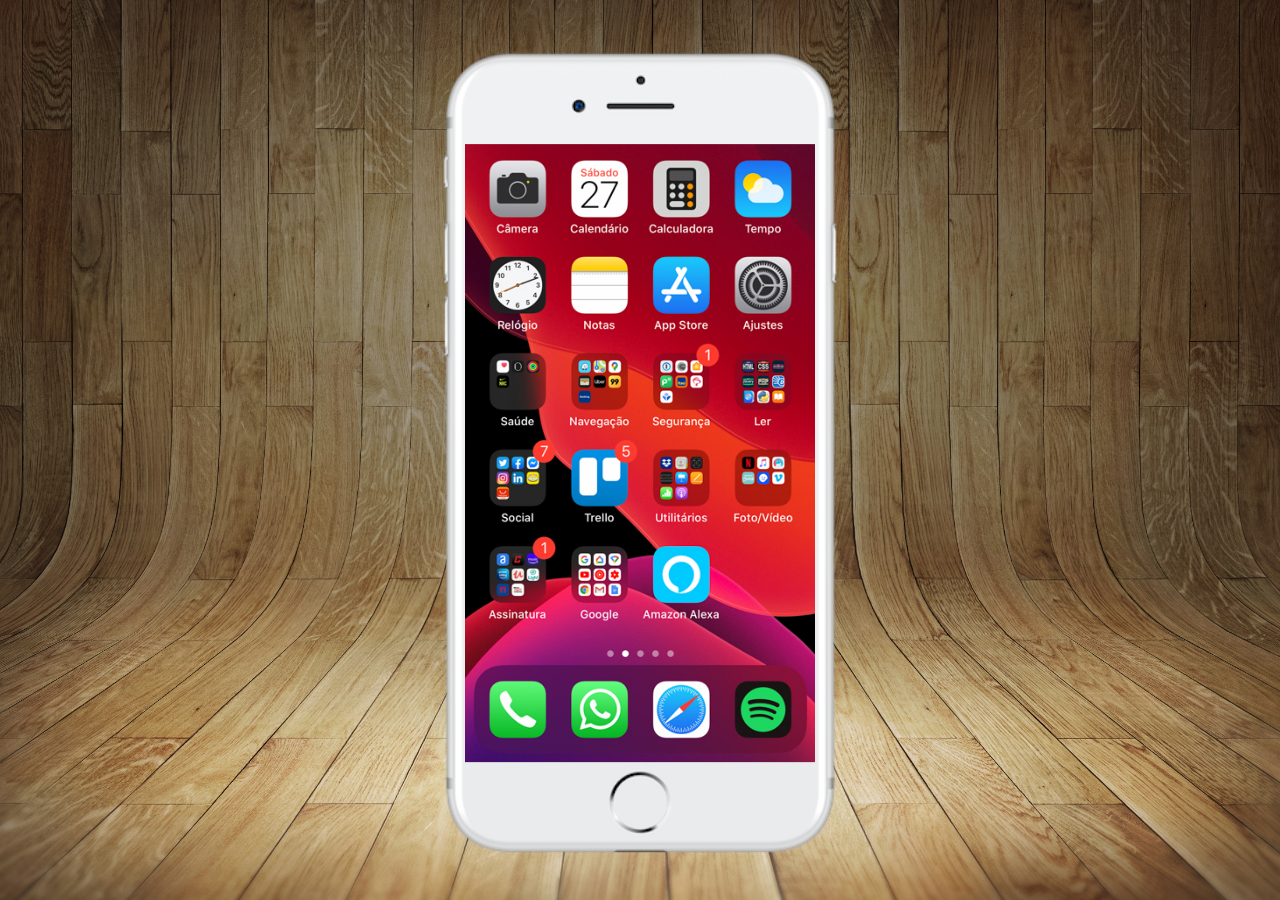
==== index.html @ 551a60fd "Initial commit" ====
<!DOCTYPE html>
<html lang="pt-br">
<head>
    <meta charset="UTF-8">
    <meta name="viewport" content="width=device-width, initial-scale=1.0">
    <title>Projeto Redes Socias</title>
    <link rel="shortcut icon" href="pacote-d013/pacote-d013/favicon.ico" type="image/x-icon">
    <link rel="stylesheet" href="styles.css">
</head>
<body>
    <div id="phone">
        <img src="pacote-d013/pacote-d013/imagens/frame-iphone.png" alt="Imagem Celular" id="phone-frame">

        <img src="pacote-d013/pacote-d013/imagens/tela-home.jpg" alt="Imagem Tela do Celular" id="phone-tela">
    </div>
</body>
</html>
---- styles.css ----
* {
    padding: 0px;
    margin: 0px;
    box-sizing: border-box;
}

body {
    background: white url(pacote-d013/pacote-d013/imagens/fundo-madeira.jpg) center center no-repeat fixed;
    background-size: cover;
}

div#phone {
    position: relative;
    width: 400px;
    display: block;
    margin: auto;
}

#phone-frame {
    width: 100%;
    display: block;
    margin-top: 50px;
}

#phone-tela {
    position: absolute;
    top: 50%;
    left: 50%;
    transform: translate(-50%, -50%);
    width: 350px;
}
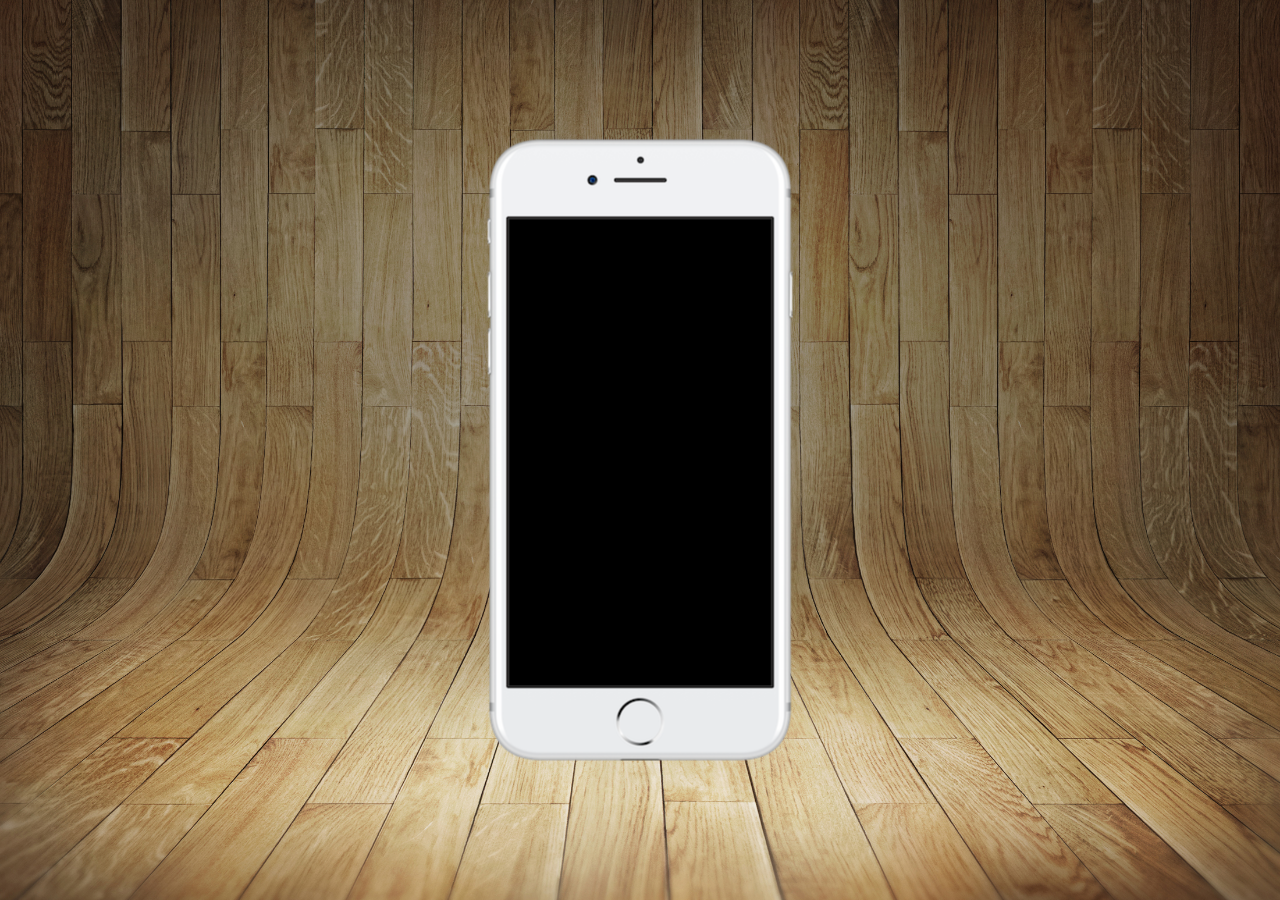
==== commit a2e446a8: "atualização projeto social" ====
--- a/index.html
+++ b/index.html
@@ -8,10 +8,12 @@
     <link rel="stylesheet" href="styles.css">
 </head>
 <body>
-    <div id="phone">
-        <img src="pacote-d013/pacote-d013/imagens/frame-iphone.png" alt="Imagem Celular" id="phone-frame">
+    <main>
+        <div id="phone">
+        </div>
+        <div id="redes-sociais">
 
-        <img src="pacote-d013/pacote-d013/imagens/tela-home.jpg" alt="Imagem Tela do Celular" id="phone-tela">
-    </div>
+        </div>
+    </main>
 </body>
 </html>
--- a/styles.css
+++ b/styles.css
@@ -1,31 +1,30 @@
+@charset "UTF-8";
+
 * {
     padding: 0px;
     margin: 0px;
-    box-sizing: border-box;
+    font-family: Arial, Helvetica, sans-serif;
 }
 
 body {
-    background: white url(pacote-d013/pacote-d013/imagens/fundo-madeira.jpg) center center no-repeat fixed;
+    height: 100vh;
+    width: 100vw;
+    background: rgb(0, 0, 0) url(pacote-d013/pacote-d013/imagens/fundo-madeira.jpg) center center no-repeat fixed;
     background-size: cover;
 }
 
-div#phone {
+main {
     position: relative;
-    width: 400px;
-    display: block;
-    margin: auto;
+    height: 100vh;
 }
 
-#phone-frame {
-    width: 100%;
-    display: block;
-    margin-top: 50px;
-}
-
-#phone-tela {
+div#phone {
     position: absolute;
     top: 50%;
     left: 50%;
     transform: translate(-50%, -50%);
-    width: 350px;
+
+    background: url(pacote-d013/pacote-d013/imagens/frame-iphone.png);
+    height: 627px;
+    width: 311px;
 }
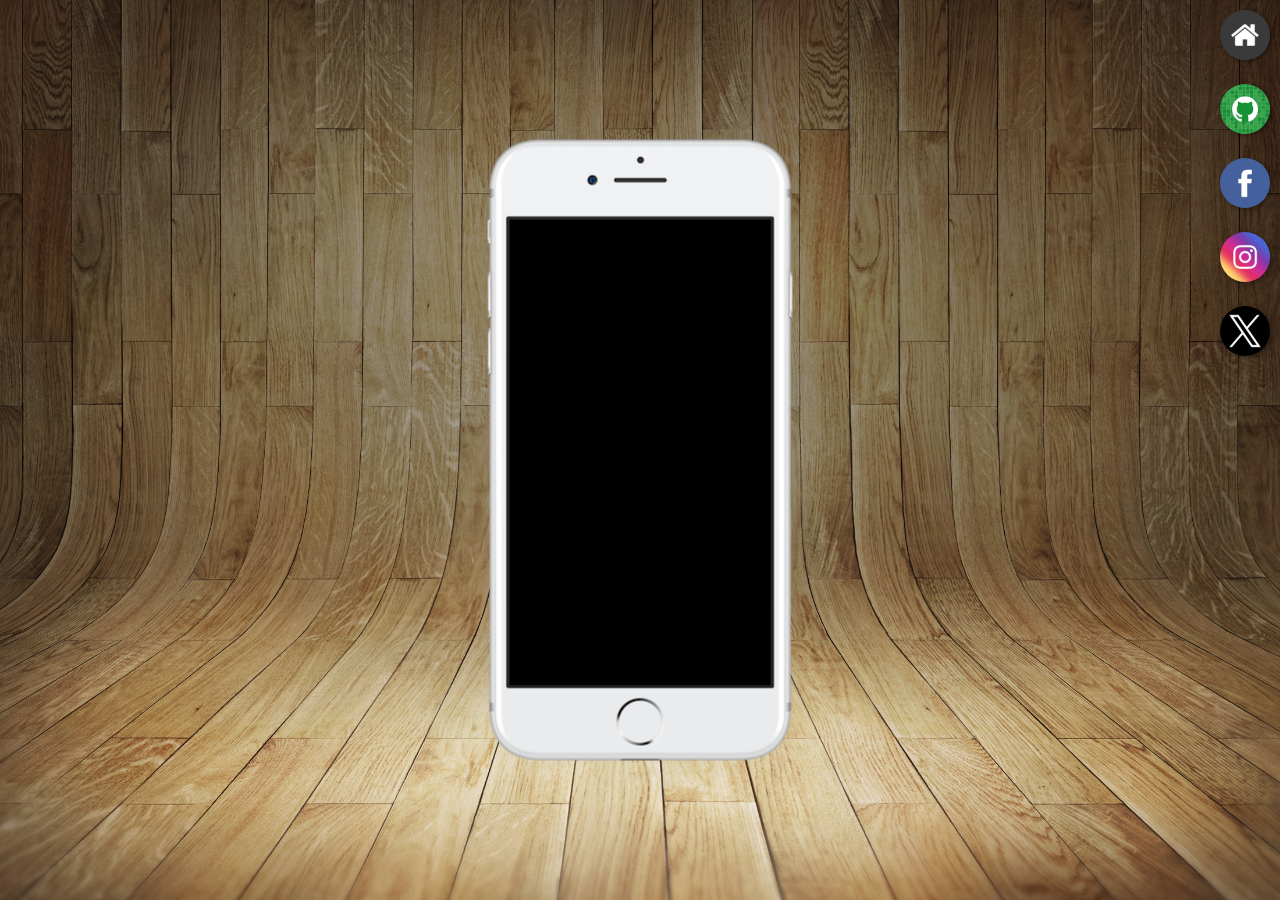
==== commit 15663155: "criei botões e páginas" ====
--- a/index.html
+++ b/index.html
@@ -10,9 +10,17 @@
 <body>
     <main>
         <div id="phone">
+            <iframe src="home.html" name="tela" id="tela" frameborder="0">
+                Seu navegador não é compatível com isso!
+            </iframe>
         </div>
         <div id="redes-sociais">
-
+            <a href="home.html" target="tela"><img src="pacote-d013/pacote-d013/imagens/logo-home.jpg" alt="Home"></a><br>
+            <a href="github.html" target="tela"><img src="pacote-d013/pacote-d013/imagens/logo-github.jpg" alt="GitHub"></a><br>
+            <a href="facebook.html" target="tela"><img src="pacote-d013/pacote-d013/imagens/logo-facebook.jpg" alt="Facebook"></a><br>
+            <a href="instagram.html" target="tela"><img src="pacote-d013/pacote-d013/imagens/logo-instagram.jpg" alt="Instagram"></a><br>
+            <a href="twitter.html" target="tela"><img src="pacote-d013/pacote-d013/imagens/x-app-logo_300x300.png" alt="X"></a>
+            
         </div>
     </main>
 </body>
--- a/styles.css
+++ b/styles.css
@@ -27,4 +27,33 @@
     background: url(pacote-d013/pacote-d013/imagens/frame-iphone.png);
     height: 627px;
     width: 311px;
-}+}
+
+iframe#tela {
+    position: relative;
+    top: 80px;
+    left: 22px;
+    width: 268px;
+    height: 471px;
+}
+
+div#redes-sociais {
+    text-align: right;
+}
+
+div#redes-sociais img {
+    width: 50px;
+    margin: 10px;
+    border-radius: 50%;
+    box-shadow: 2px 2px 5px rgba(0, 0, 0, 0.400);
+    box-sizing: border-box;
+}
+
+div#redes-sociais img:hover {
+    border: 2px solid rgba(255, 255, 255, 0.555);
+    transform: translate(-3px, -3px);
+    box-shadow: 4px 4px 10px rgba(0, 0, 0, 0.604);
+    transition: transform 0.3s;
+
+}
+
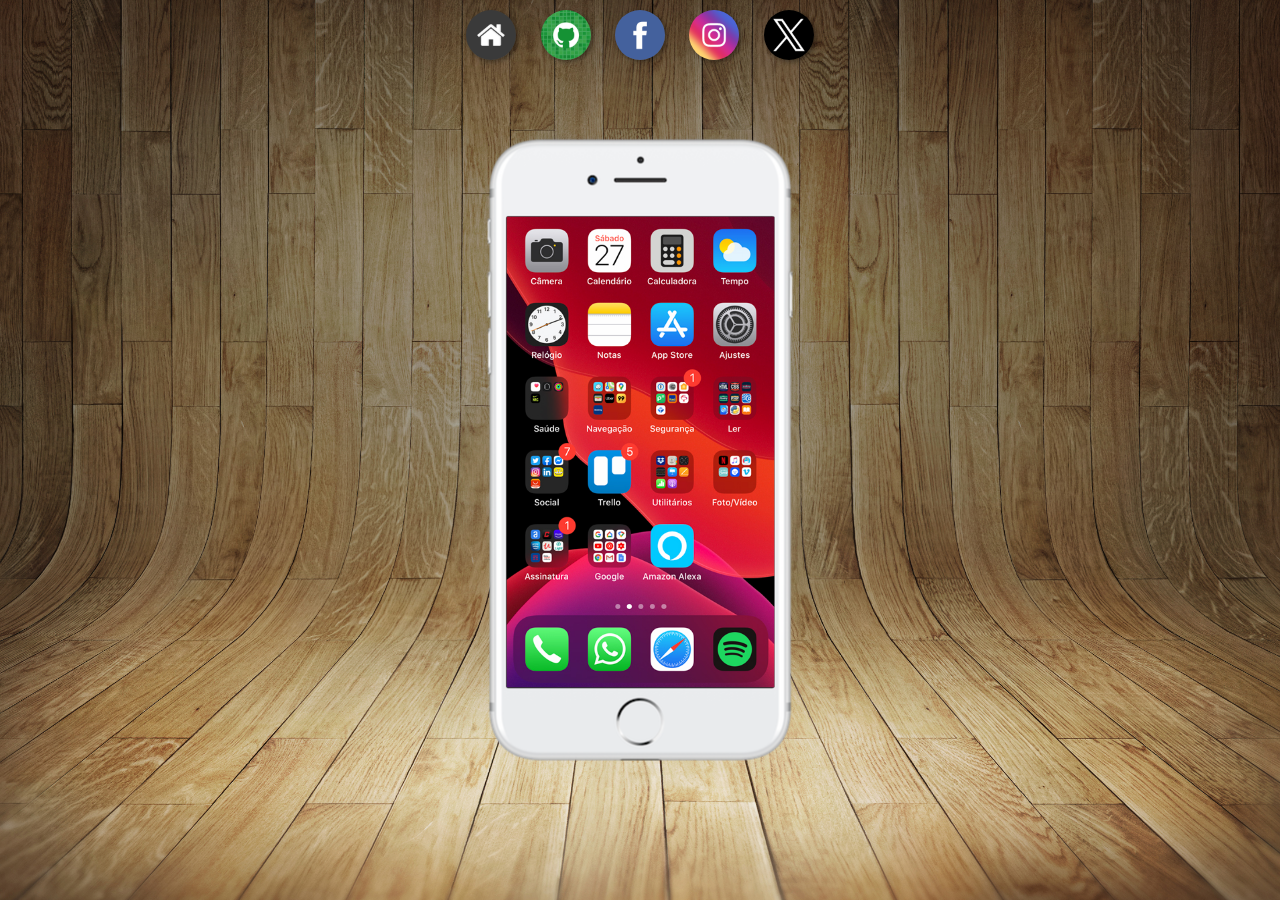
==== commit 97930931: "atualização projeto redes sociais" ====
--- a/index.html
+++ b/index.html
@@ -3,8 +3,8 @@
 <head>
     <meta charset="UTF-8">
     <meta name="viewport" content="width=device-width, initial-scale=1.0">
-    <title>Projeto Redes Socias</title>
-    <link rel="shortcut icon" href="pacote-d013/pacote-d013/favicon.ico" type="image/x-icon">
+    <title>Projeto Redes Sociais</title>
+    <link rel="shortcut icon" href="pacote-d013/favicon.ico" type="image/x-icon">
     <link rel="stylesheet" href="styles.css">
 </head>
 <body>
@@ -15,11 +15,11 @@
             </iframe>
         </div>
         <div id="redes-sociais">
-            <a href="home.html" target="tela"><img src="pacote-d013/pacote-d013/imagens/logo-home.jpg" alt="Home"></a><br>
-            <a href="github.html" target="tela"><img src="pacote-d013/pacote-d013/imagens/logo-github.jpg" alt="GitHub"></a><br>
-            <a href="facebook.html" target="tela"><img src="pacote-d013/pacote-d013/imagens/logo-facebook.jpg" alt="Facebook"></a><br>
-            <a href="instagram.html" target="tela"><img src="pacote-d013/pacote-d013/imagens/logo-instagram.jpg" alt="Instagram"></a><br>
-            <a href="twitter.html" target="tela"><img src="pacote-d013/pacote-d013/imagens/x-app-logo_300x300.png" alt="X"></a>
+            <a href="home.html" target="tela"><img src="pacote-d013/imagens/logo-home.jpg" alt="Home"></a>
+            <a href="github.html" target="tela"><img src="pacote-d013/imagens/logo-github.jpg" alt="GitHub"></a>
+            <a href="facebook.html" target="tela"><img src="pacote-d013/imagens/logo-facebook.jpg" alt="Facebook"></a>
+            <a href="instagram.html" target="tela"><img src="pacote-d013/imagens/logo-instagram.jpg" alt="Instagram"></a>
+            <a href="twitter.html" target="tela"><img src="pacote-d013/imagens/x-app-logo_300x300.png" alt="X"></a>
             
         </div>
     </main>
--- a/styles.css
+++ b/styles.css
@@ -9,7 +9,7 @@
 body {
     height: 100vh;
     width: 100vw;
-    background: rgb(0, 0, 0) url(pacote-d013/pacote-d013/imagens/fundo-madeira.jpg) center center no-repeat fixed;
+    background: rgb(0, 0, 0) url(pacote-d013/imagens/fundo-madeira.jpg) center center no-repeat fixed;
     background-size: cover;
 }
 
@@ -24,7 +24,7 @@
     left: 50%;
     transform: translate(-50%, -50%);
 
-    background: url(pacote-d013/pacote-d013/imagens/frame-iphone.png);
+    background: url(pacote-d013/imagens/frame-iphone.png);
     height: 627px;
     width: 311px;
 }
@@ -38,7 +38,7 @@
 }
 
 div#redes-sociais {
-    text-align: right;
+    text-align: center;
 }
 
 div#redes-sociais img {
